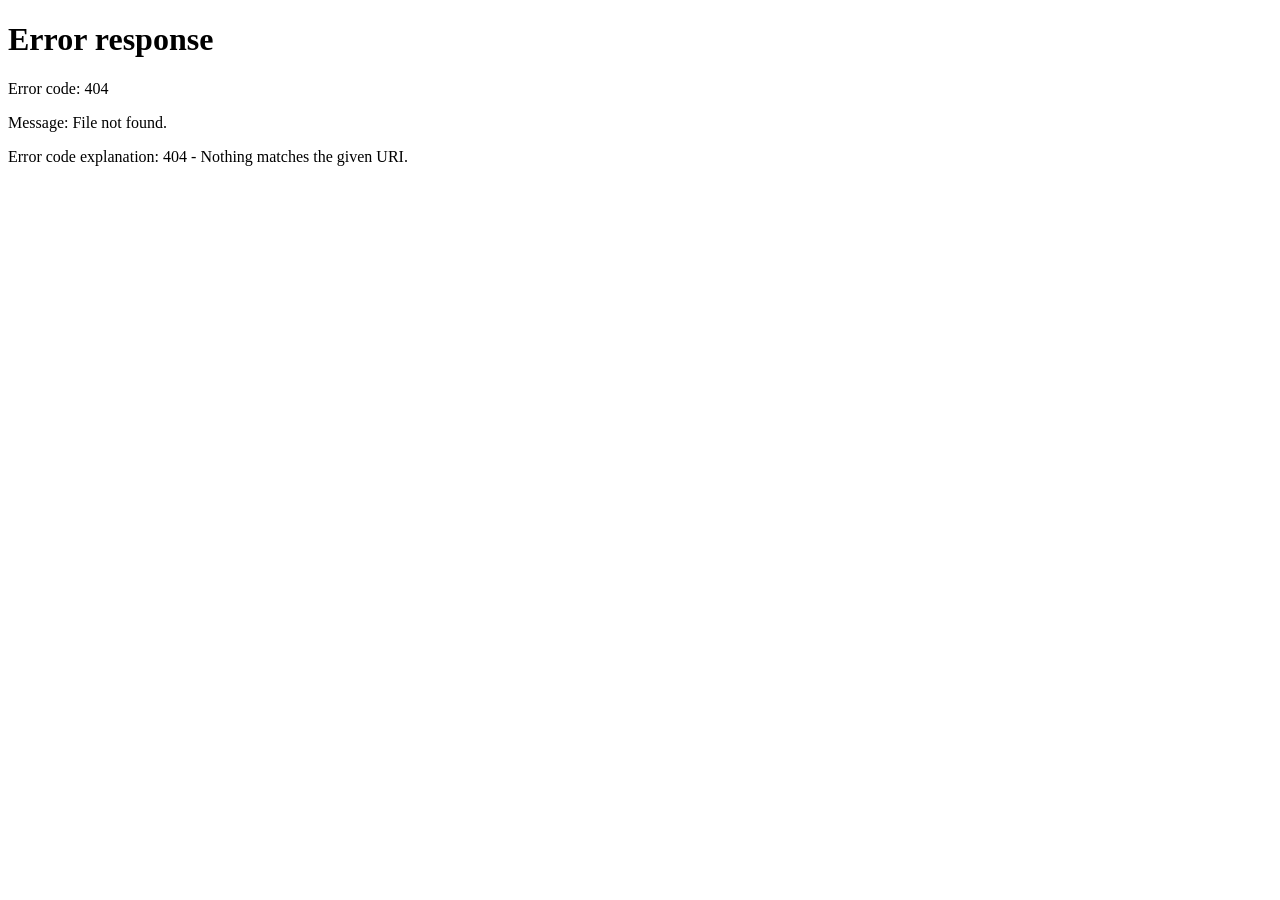
==== admin.html @ fa13e210 "Add files via upload" ====
<!DOCTYPE html>
<html lang="zh-CN">
<head>
  <meta charset="UTF-8">
  <title>管理员后台</title>
  <link rel="stylesheet" href="style.css">
  <style>
    .section {
      background: rgba(255,255,255,0.08);
      padding: 20px;
      border-radius: 14px;
      margin: 20px 0;
    }
    .item {
      display: flex;
      justify-content: space-between;
      align-items: center;
      padding: 10px;
      background: rgba(255,255,255,0.05);
      border-radius: 8px;
      margin: 6px 0;
    }
    .danger {
      background: #ff4757;
    }
  </style>
</head>
<body>
  <div class="admin-container">
    <h1>管理员面板</h1>
    <button onclick="location.href='chat.html'">← 返回聊天大厅</button>

    <div class="section">
      <h2>用户管理</h2>
      <div id="userList"></div>
    </div>

    <div class="section">
      <h2>聊天记录管理</h2>
      <button onclick="clearAll()" class="danger">清空所有聊天记录</button>
      <div id="msgList"></div>
    </div>
  </div>

  <script>
    const FIREBASE_URL = "https://chat-room-18a1c-default-rtdb.asia-southeast1.firebasedatabase.app/";
    const currentUser = JSON.parse(localStorage.getItem("currentUser"));
    if (!currentUser || currentUser.user !== "admin") {
      alert("你没有管理员权限！");
      location.href = "index.html";
    }

    function loadUsers() {
      fetch(FIREBASE_URL + "users.json")
        .then(res => res.json())
        .then(users => {
          const box = document.getElementById("userList");
          box.innerHTML = "";
          for (let id in users) {
            const u = users[id];
            if (u.user === "admin") continue;
            const div = document.createElement("div");
            div.className = "item";
            div.innerHTML = `
              <span>账号：${u.user}</span>
              <button class="danger" onclick="deleteUser('${id}')">删除用户</button>
            `;
            box.appendChild(div);
          }
        });
    }

    function deleteUser(id) {
      if (!confirm("确定删除此用户？")) return;
      fetch(FIREBASE_URL + "users/" + id + ".json", { method: "DELETE" })
        .then(() => loadUsers());
    }

    function loadMessages() {
      fetch(FIREBASE_URL + "messages.json")
        .then(res => res.json())
        .then(data => {
          const box = document.getElementById("msgList");
          box.innerHTML = "";
          for (let id in data) {
            const m = data[id];
            const div = document.createElement("div");
            div.className = "item";
            div.innerHTML = `
              <span>${m.user}: ${m.text || m.name || "文件"}</span>
              <button class="danger" onclick="delMsg('${id}')">删除</button>
            `;
            box.appendChild(div);
          }
        });
    }

    function delMsg(id) {
      if (!confirm("确定删除这条消息？")) return;
      fetch(FIREBASE_URL + "messages/" + id + ".json", { method: "DELETE" })
        .then(() => loadMessages());
    }

    function clearAll() {
      if (!confirm("⚠️ 清空所有聊天记录？")) return;
      fetch(FIREBASE_URL + "messages.json", { method: "DELETE" })
        .then(() => loadMessages());
    }

    window.onload = function() {
      loadUsers();
      loadMessages();
    };
  </script>
</body>
</html>
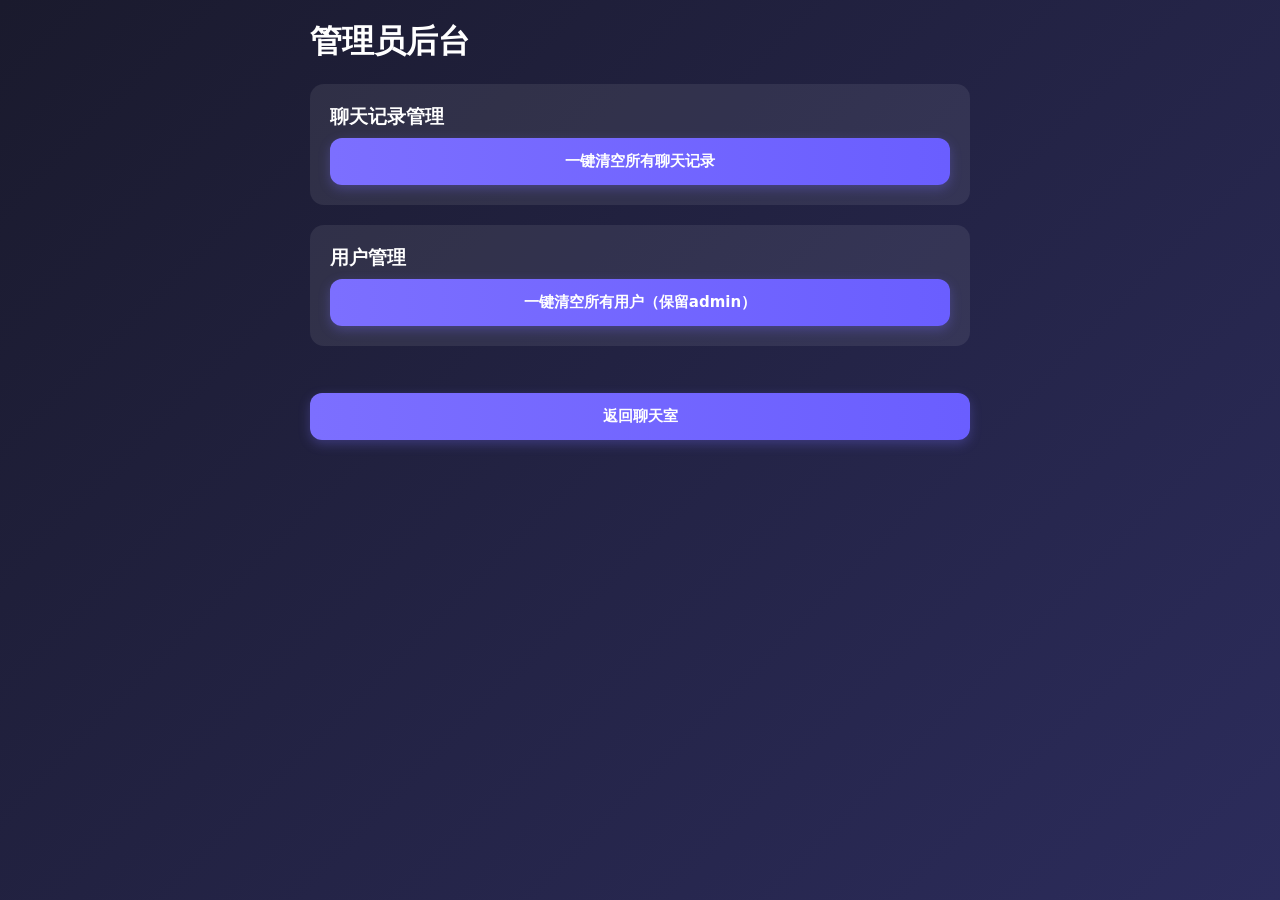
==== commit aaeedbe2: "Add files via upload" ====
--- a/admin.html
+++ b/admin.html
@@ -1,116 +1,66 @@
 <!DOCTYPE html>
 <html lang="zh-CN">
 <head>
-  <meta charset="UTF-8">
-  <title>管理员后台</title>
-  <link rel="stylesheet" href="style.css">
-  <style>
-    .section {
-      background: rgba(255,255,255,0.08);
-      padding: 20px;
-      border-radius: 14px;
-      margin: 20px 0;
-    }
-    .item {
-      display: flex;
-      justify-content: space-between;
-      align-items: center;
-      padding: 10px;
-      background: rgba(255,255,255,0.05);
-      border-radius: 8px;
-      margin: 6px 0;
-    }
-    .danger {
-      background: #ff4757;
-    }
-  </style>
+<meta charset="UTF-8">
+<meta name="viewport" content="width=device-width, initial-scale=1.0">
+<title>管理员后台</title>
+<link rel="stylesheet" href="style.css">
 </head>
 <body>
-  <div class="admin-container">
-    <h1>管理员面板</h1>
-    <button onclick="location.href='chat.html'">← 返回聊天大厅</button>
+<div class="admin-container">
+  <h1>管理员后台</h1>
 
-    <div class="section">
-      <h2>用户管理</h2>
-      <div id="userList"></div>
-    </div>
-
-    <div class="section">
-      <h2>聊天记录管理</h2>
-      <button onclick="clearAll()" class="danger">清空所有聊天记录</button>
-      <div id="msgList"></div>
-    </div>
+  <div class="section">
+    <h3>聊天记录管理</h3>
+    <button onclick="clearAllMessages()" class="danger">一键清空所有聊天记录</button>
   </div>
 
-  <script>
-    const FIREBASE_URL = "https://chat-room-18a1c-default-rtdb.asia-southeast1.firebasedatabase.app/";
-    const currentUser = JSON.parse(localStorage.getItem("currentUser"));
-    if (!currentUser || currentUser.user !== "admin") {
-      alert("你没有管理员权限！");
-      location.href = "index.html";
+  <div class="section">
+    <h3>用户管理</h3>
+    <button onclick="clearAllUsers()" class="danger">一键清空所有用户（保留admin）</button>
+  </div>
+
+  <br>
+  <button onclick="location.href='chat.html'">返回聊天室</button>
+</div>
+
+<script>
+// 账号数据库（不变）
+const USER_DB = "https://chat-room-18a1c-default-rtdb.asia-southeast1.firebasedatabase.app/";
+
+// 你新的聊天数据库（关键！）
+const CHAT_DB = "https://chat-room-18a1c-40001-default-rtdb.asia-southeast1.firebasedatabase.app/";
+
+// 清空聊天记录
+function clearAllMessages() {
+  if (!confirm("确定要清空所有聊天记录吗？此操作不可恢复！")) return;
+
+  fetch(CHAT_DB + "messages.json", {
+    method: "DELETE"
+  })
+  .then(res => {
+    alert("已清空所有聊天记录！");
+    location.reload();
+  })
+  .catch(err => {
+    alert("清空失败：" + err);
+  });
+}
+
+// 清空用户（保留admin）
+function clearAllUsers() {
+  if (!confirm("确定清空所有用户？仅保留管理员 admin！")) return;
+
+  fetch(USER_DB + "users.json")
+  .then(res => res.json())
+  .then(users => {
+    for (let id in users) {
+      if (users[id].user === "admin") continue;
+      fetch(USER_DB + "users/" + id + ".json", { method: "DELETE" });
     }
-
-    function loadUsers() {
-      fetch(FIREBASE_URL + "users.json")
-        .then(res => res.json())
-        .then(users => {
-          const box = document.getElementById("userList");
-          box.innerHTML = "";
-          for (let id in users) {
-            const u = users[id];
-            if (u.user === "admin") continue;
-            const div = document.createElement("div");
-            div.className = "item";
-            div.innerHTML = `
-              <span>账号：${u.user}</span>
-              <button class="danger" onclick="deleteUser('${id}')">删除用户</button>
-            `;
-            box.appendChild(div);
-          }
-        });
-    }
-
-    function deleteUser(id) {
-      if (!confirm("确定删除此用户？")) return;
-      fetch(FIREBASE_URL + "users/" + id + ".json", { method: "DELETE" })
-        .then(() => loadUsers());
-    }
-
-    function loadMessages() {
-      fetch(FIREBASE_URL + "messages.json")
-        .then(res => res.json())
-        .then(data => {
-          const box = document.getElementById("msgList");
-          box.innerHTML = "";
-          for (let id in data) {
-            const m = data[id];
-            const div = document.createElement("div");
-            div.className = "item";
-            div.innerHTML = `
-              <span>${m.user}: ${m.text || m.name || "文件"}</span>
-              <button class="danger" onclick="delMsg('${id}')">删除</button>
-            `;
-            box.appendChild(div);
-          }
-        });
-    }
-
-    function delMsg(id) {
-      if (!confirm("确定删除这条消息？")) return;
-      fetch(FIREBASE_URL + "messages/" + id + ".json", { method: "DELETE" })
-        .then(() => loadMessages());
-    }
-
-    function clearAll() {
-      if (!confirm("⚠️ 清空所有聊天记录？")) return;
-      fetch(FIREBASE_URL + "messages.json", { method: "DELETE" })
-        .then(() => loadMessages());
-    }
-
-    window.onload = function() {
-      loadUsers();
-      loadMessages();
-    };
-  </script>
+    alert("已清空普通用户！");
+  });
+}
+</script>
 </body>
 </html>
--- a/style.css
+++ b/style.css
@@ -0,0 +1,207 @@
+* {
+  margin: 0;
+  padding: 0;
+  box-sizing: border-box;
+  font-family: system-ui, -apple-system, sans-serif;
+}
+
+body {
+  background: linear-gradient(135deg, #1a1a2d, #2c2c5c);
+  min-height: 100vh;
+  color: #fff;
+}
+
+.auth-container {
+  display: flex;
+  align-items: center;
+  justify-content: center;
+  height: 100vh;
+  padding: 20px;
+}
+
+.auth-card {
+  background: rgba(255, 255, 255, 0.08);
+  backdrop-filter: blur(20px);
+  border-radius: 20px;
+  padding: 40px 30px;
+  width: 100%;
+  max-width: 380px;
+  box-shadow: 0 8px 32px rgba(0,0,0,0.2);
+}
+
+.auth-card h2 {
+  text-align: center;
+  margin-bottom: 20px;
+  color: #e0e0ff;
+  font-size: 20px;
+}
+
+.auth-card input {
+  width: 100%;
+  padding: 14px 16px;
+  margin: 10px 0;
+  border-radius: 12px;
+  border: none;
+  background: rgba(255, 255, 255, 0.1);
+  color: #fff;
+  outline: none;
+  font-size: 15px;
+  transition: background 0.2s;
+}
+
+.auth-card input:focus {
+  background: rgba(255, 255, 255, 0.15);
+}
+
+/* ✨ 美化按钮：渐变 + 圆角 + 悬停效果 */
+.auth-card button,
+.chat-header button,
+.toolbar button,
+.input-box button,
+.admin-container button {
+  width: 100%;
+  padding: 14px;
+  border-radius: 12px;
+  border: none;
+  background: linear-gradient(90deg, #7c6fff, #6a5eff);
+  color: #fff;
+  font-weight: 600;
+  cursor: pointer;
+  margin-top: 8px;
+  font-size: 15px;
+  transition: all 0.2s ease;
+  box-shadow: 0 4px 12px rgba(124, 111, 255, 0.3);
+}
+
+.auth-card button:hover,
+.chat-header button:hover,
+.toolbar button:hover,
+.input-box button:hover,
+.admin-container button:hover {
+  transform: translateY(-2px);
+  box-shadow: 0 6px 16px rgba(124, 111, 255, 0.4);
+}
+
+.auth-card button:active,
+.chat-header button:active,
+.toolbar button:active,
+.input-box button:active,
+.admin-container button:active {
+  transform: translateY(0);
+}
+
+.divider {
+  height: 1px;
+  background: rgba(255, 255, 255, 0.1);
+  margin: 25px 0;
+}
+
+/* 聊天页面样式 */
+.chat-app {
+  max-width: 700px;
+  margin: 0 auto;
+  padding: 20px;
+}
+
+.chat-header {
+  display: flex;
+  justify-content: space-between;
+  align-items: center;
+  margin-bottom: 15px;
+}
+
+.chat-header h2 {
+  font-size: 20px;
+}
+
+.chat-header button {
+  width: auto;
+  padding: 10px 16px;
+}
+
+.messages {
+  height: 60vh;
+  overflow-y: auto;
+  background: rgba(0, 0, 0, 0.2);
+  padding: 15px;
+  border-radius: 14px;
+  margin-bottom: 15px;
+}
+
+.msg {
+  margin: 10px 0;
+  padding: 12px;
+  background: rgba(255, 255, 255, 0.1);
+  border-radius: 10px;
+}
+
+.msg .user {
+  font-weight: bold;
+  color: #7c6fff;
+}
+
+.toolbar {
+  display: flex;
+  gap: 10px;
+  margin-bottom: 10px;
+}
+
+.toolbar button {
+  flex: 1;
+  padding: 10px;
+  font-size: 14px;
+}
+
+.input-box {
+  display: flex;
+  gap: 10px;
+}
+
+.input-box input {
+  flex: 1;
+  padding: 14px 16px;
+  border-radius: 12px;
+  border: none;
+  background: rgba(255, 255, 255, 0.1);
+  color: #fff;
+  outline: none;
+  font-size: 15px;
+}
+
+.input-box button {
+  width: auto;
+  padding: 14px 24px;
+}
+
+/* 管理员页面样式 */
+.admin-container {
+  max-width: 700px;
+  margin: 0 auto;
+  padding: 20px;
+}
+
+.section {
+  background: rgba(255, 255, 255, 0.08);
+  padding: 20px;
+  border-radius: 14px;
+  margin: 20px 0;
+}
+
+.item {
+  display: flex;
+  justify-content: space-between;
+  align-items: center;
+  padding: 10px;
+  background: rgba(255, 255, 255, 0.05);
+  border-radius: 8px;
+  margin: 6px 0;
+}
+
+.danger {
+  background: #ff4757;
+  box-shadow: 0 4px 12px rgba(255, 71, 87, 0.3);
+}
+
+.danger:hover {
+  background: #ff6b7a;
+}
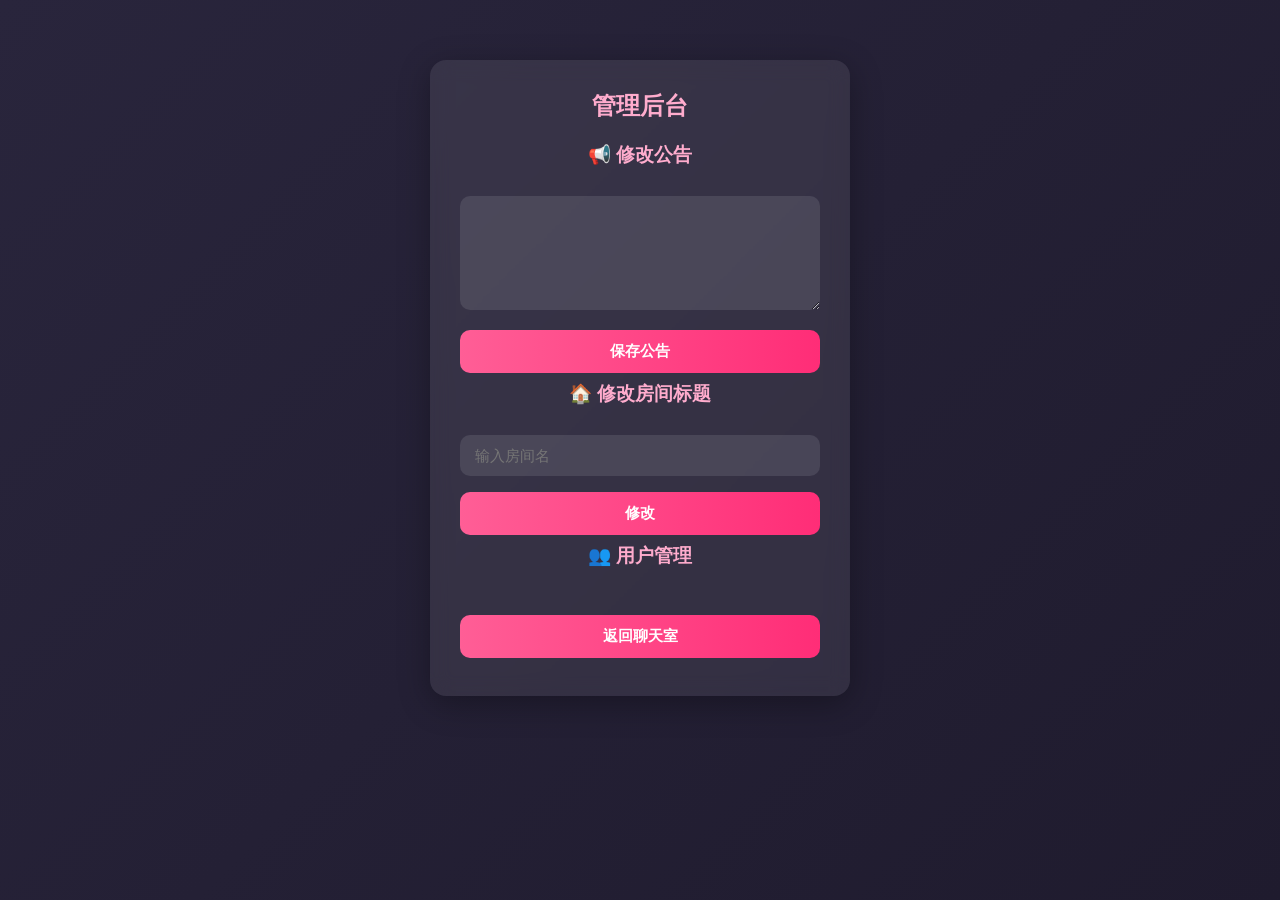
==== commit cbb38d55: "Add files via upload" ====
--- a/admin.html
+++ b/admin.html
@@ -2,64 +2,103 @@
 <html lang="zh-CN">
 <head>
 <meta charset="UTF-8">
-<meta name="viewport" content="width=device-width, initial-scale=1.0">
-<title>管理员后台</title>
+<title>管理后台</title>
 <link rel="stylesheet" href="style.css">
 </head>
 <body>
-<div class="admin-container">
-  <h1>管理员后台</h1>
+<div class="box">
+  <h2>管理后台</h2>
 
-  <div class="section">
-    <h3>聊天记录管理</h3>
-    <button onclick="clearAllMessages()" class="danger">一键清空所有聊天记录</button>
-  </div>
+  <h3>📢 修改公告</h3>
+  <textarea id="noticeContent" rows="5"></textarea>
+  <button onclick="saveNotice()">保存公告</button>
 
-  <div class="section">
-    <h3>用户管理</h3>
-    <button onclick="clearAllUsers()" class="danger">一键清空所有用户（保留admin）</button>
-  </div>
+  <h3>🏠 修改房间标题</h3>
+  <input id="roomName" placeholder="输入房间名">
+  <button onclick="saveRoomName()">修改</button>
+
+  <h3>👥 用户管理</h3>
+  <div id="userList"></div>
 
   <br>
-  <button onclick="location.href='chat.html'">返回聊天室</button>
+  <button onclick="location='chat.html'">返回聊天室</button>
 </div>
 
 <script>
-// 账号数据库（不变）
-const USER_DB = "https://chat-room-18a1c-default-rtdb.asia-southeast1.firebasedatabase.app/";
+const UDB = "https://chat-room-18a1c-default-rtdb.asia-southeast1.firebasedatabase.app/";
+const CDB = "https://chat-room-18a1c-40001-default-rtdb.asia-southeast1.firebasedatabase.app/";
 
-// 你新的聊天数据库（关键！）
-const CHAT_DB = "https://chat-room-18a1c-40001-default-rtdb.asia-southeast1.firebasedatabase.app/";
+window.onload = async () => {
+  loadNotice();
+  loadRoomName();
+  loadUserList();
+};
 
-// 清空聊天记录
-function clearAllMessages() {
-  if (!confirm("确定要清空所有聊天记录吗？此操作不可恢复！")) return;
-
-  fetch(CHAT_DB + "messages.json", {
-    method: "DELETE"
-  })
-  .then(res => {
-    alert("已清空所有聊天记录！");
-    location.reload();
-  })
-  .catch(err => {
-    alert("清空失败：" + err);
+// 公告
+async function loadNotice(){
+  let r = await fetch(CDB + "notice.json");
+  let d = await r.json();
+  document.getElementById("noticeContent").value = d?.content || "";
+}
+async function saveNotice(){
+  let v = document.getElementById("noticeContent").value;
+  await fetch(CDB + "notice.json", {
+    method:"PUT",
+    body:JSON.stringify({ content: v })
   });
+  alert("公告已保存");
 }
 
-// 清空用户（保留admin）
-function clearAllUsers() {
-  if (!confirm("确定清空所有用户？仅保留管理员 admin！")) return;
+// 房间名
+async function loadRoomName(){
+  let r = await fetch(CDB + "room.json");
+  let d = await r.json();
+  document.getElementById("roomName").value = d?.name || "";
+}
+async function saveRoomName(){
+  let v = document.getElementById("roomName").value;
+  await fetch(CDB + "room.json", {
+    method:"PUT",
+    body:JSON.stringify({ name: v })
+  });
+  alert("已修改");
+}
 
-  fetch(USER_DB + "users.json")
-  .then(res => res.json())
-  .then(users => {
-    for (let id in users) {
-      if (users[id].user === "admin") continue;
-      fetch(USER_DB + "users/" + id + ".json", { method: "DELETE" });
-    }
-    alert("已清空普通用户！");
+// 用户列表
+async function loadUserList(){
+  let r = await fetch(UDB + "users.json");
+  let d = await r.json();
+  let box = document.getElementById("userList");
+  box.innerHTML = "";
+  for(let id in d){
+    let u = d[id];
+    let div = document.createElement("div");
+    div.className = "user-item";
+    div.innerHTML = `
+      ${u.user} ${u.role=="admin"?"[管理员]":""} ${u.ban==1?"[禁言]":""}
+      <div>
+        <button onclick="delUser('${id}')">删除用户</button>
+        <button onclick="setBan('${id}',${u.ban==1?0:1})">
+          ${u.ban==1?"解除禁言":"禁言"}
+        </button>
+      </div>
+    `;
+    box.appendChild(div);
+  }
+}
+
+async function delUser(id){
+  if(!confirm("确定删除此用户？")) return;
+  await fetch(UDB + "users/"+id+".json", { method:"DELETE" });
+  loadUserList();
+}
+
+async function setBan(id, val){
+  await fetch(UDB + "users/"+id+"/ban.json", {
+    method:"PUT",
+    body:val
   });
+  loadUserList();
 }
 </script>
 </body>
--- a/style.css
+++ b/style.css
@@ -1,207 +1,160 @@
 * {
-  margin: 0;
-  padding: 0;
-  box-sizing: border-box;
-  font-family: system-ui, -apple-system, sans-serif;
+  margin:0; padding:0; box-sizing:border-box;
+}
+body {
+  background: linear-gradient(135deg, #29253c, #1f1b2e);
+  color:#fff;
+  min-height:100vh;
+  font-family: "Microsoft YaHei", sans-serif;
+  padding:10px;
 }
 
-body {
-  background: linear-gradient(135deg, #1a1a2d, #2c2c5c);
-  min-height: 100vh;
-  color: #fff;
+.login-box, .box {
+  max-width:420px;
+  margin:50px auto;
+  background:rgba(255,255,255,0.08);
+  backdrop-filter:blur(10px);
+  border-radius:16px;
+  padding:30px;
+  box-shadow:0 8px 32px rgba(0,0,0,0.3);
+}
+.login-box h2, .box h2, .box h3 {
+  text-align:center;
+  margin-bottom:20px;
+  color:#ffaccd;
+}
+input,button,textarea {
+  width:100%;
+  padding:12px 15px;
+  margin:8px 0;
+  border-radius:10px;
+  border:none; outline:none;
+  font-size:15px;
+}
+input,textarea {
+  background:rgba(255,255,255,0.1);
+  color:#fff;
+}
+button {
+  background:linear-gradient(90deg,#ff5e96,#ff2d77);
+  color:#fff; font-weight:bold;
+  cursor:pointer;
+}
+button:hover {
+  opacity:0.9;
 }
 
-.auth-container {
-  display: flex;
-  align-items: center;
-  justify-content: center;
-  height: 100vh;
-  padding: 20px;
+#chatWrapper {
+  max-width:700px;
+  margin:0 auto;
+  height:100vh;
+  display:flex;
+  flex-direction:column;
+}
+.header {
+  display:flex;
+  justify-content:space-between;
+  align-items:center;
+  padding:12px;
+  background:rgba(0,0,0,0.3);
+  border-radius:12px;
+  margin-bottom:10px;
+}
+.header button {
+  width:auto;
+  padding:8px 12px;
+  margin-left:6px;
+}
+#msgBox {
+  flex:1;
+  overflow-y:auto;
+  background:rgba(0,0,0,0.2);
+  border-radius:12px;
+  padding:15px;
+  margin-bottom:10px;
+}
+.msg-item {
+  background:rgba(255,255,255,0.08);
+  padding:10px 14px;
+  border-radius:12px;
+  margin-bottom:10px;
+  position:relative;
+}
+.msg-item b {
+  color:#ff9ccc;
+}
+.msg-item small {
+  color:#aaa; font-size:12px;
+}
+.msg-img {
+  max-width:220px;
+  border-radius:10px;
+  margin-top:6px;
+}
+.del-msg-btn {
+  position:absolute;
+  right:8px; top:8px;
+  background:#ff4444;
+  font-size:12px;
+  padding:4px 8px;
+  width:auto;
+}
+.input-bar {
+  display:flex; gap:8px;
+}
+.input-bar input {
+  flex:1;
+}
+.input-bar button {
+  width:auto; padding:0 16px;
 }
 
-.auth-card {
-  background: rgba(255, 255, 255, 0.08);
-  backdrop-filter: blur(20px);
-  border-radius: 20px;
-  padding: 40px 30px;
-  width: 100%;
-  max-width: 380px;
-  box-shadow: 0 8px 32px rgba(0,0,0,0.2);
+.modal {
+  position:fixed;
+  inset:0;
+  background:rgba(0,0,0,0.85);
+  display:flex;
+  align-items:center;
+  justify-content:center;
+  z-index:999;
+}
+.modal-body {
+  background:#252238;
+  width:90%; max-width:400px;
+  padding:25px;
+  border-radius:16px;
+}
+.notice-content {
+  height:200px;
+  overflow-y:auto;
+  background:#1a172b;
+  padding:12px;
+  border-radius:8px;
+  margin:12px 0;
+  line-height:1.6;
+}
+.love-text {
+  text-align:center;
+  color:#ff88bb;
+  font-weight:bold;
+  margin:10px 0;
+}
+#agreeBtn:disabled {
+  background:#666;
+  cursor:not-allowed;
 }
 
-.auth-card h2 {
-  text-align: center;
-  margin-bottom: 20px;
-  color: #e0e0ff;
-  font-size: 20px;
+.user-item {
+  background:rgba(255,255,255,0.08);
+  padding:10px;
+  border-radius:10px;
+  margin:6px 0;
+  display:flex;
+  justify-content:space-between;
+  align-items:center;
 }
-
-.auth-card input {
-  width: 100%;
-  padding: 14px 16px;
-  margin: 10px 0;
-  border-radius: 12px;
-  border: none;
-  background: rgba(255, 255, 255, 0.1);
-  color: #fff;
-  outline: none;
-  font-size: 15px;
-  transition: background 0.2s;
+.user-item button {
+  width:auto;
+  padding:6px 10px;
+  margin-left:6px;
 }
-
-.auth-card input:focus {
-  background: rgba(255, 255, 255, 0.15);
-}
-
-/* ✨ 美化按钮：渐变 + 圆角 + 悬停效果 */
-.auth-card button,
-.chat-header button,
-.toolbar button,
-.input-box button,
-.admin-container button {
-  width: 100%;
-  padding: 14px;
-  border-radius: 12px;
-  border: none;
-  background: linear-gradient(90deg, #7c6fff, #6a5eff);
-  color: #fff;
-  font-weight: 600;
-  cursor: pointer;
-  margin-top: 8px;
-  font-size: 15px;
-  transition: all 0.2s ease;
-  box-shadow: 0 4px 12px rgba(124, 111, 255, 0.3);
-}
-
-.auth-card button:hover,
-.chat-header button:hover,
-.toolbar button:hover,
-.input-box button:hover,
-.admin-container button:hover {
-  transform: translateY(-2px);
-  box-shadow: 0 6px 16px rgba(124, 111, 255, 0.4);
-}
-
-.auth-card button:active,
-.chat-header button:active,
-.toolbar button:active,
-.input-box button:active,
-.admin-container button:active {
-  transform: translateY(0);
-}
-
-.divider {
-  height: 1px;
-  background: rgba(255, 255, 255, 0.1);
-  margin: 25px 0;
-}
-
-/* 聊天页面样式 */
-.chat-app {
-  max-width: 700px;
-  margin: 0 auto;
-  padding: 20px;
-}
-
-.chat-header {
-  display: flex;
-  justify-content: space-between;
-  align-items: center;
-  margin-bottom: 15px;
-}
-
-.chat-header h2 {
-  font-size: 20px;
-}
-
-.chat-header button {
-  width: auto;
-  padding: 10px 16px;
-}
-
-.messages {
-  height: 60vh;
-  overflow-y: auto;
-  background: rgba(0, 0, 0, 0.2);
-  padding: 15px;
-  border-radius: 14px;
-  margin-bottom: 15px;
-}
-
-.msg {
-  margin: 10px 0;
-  padding: 12px;
-  background: rgba(255, 255, 255, 0.1);
-  border-radius: 10px;
-}
-
-.msg .user {
-  font-weight: bold;
-  color: #7c6fff;
-}
-
-.toolbar {
-  display: flex;
-  gap: 10px;
-  margin-bottom: 10px;
-}
-
-.toolbar button {
-  flex: 1;
-  padding: 10px;
-  font-size: 14px;
-}
-
-.input-box {
-  display: flex;
-  gap: 10px;
-}
-
-.input-box input {
-  flex: 1;
-  padding: 14px 16px;
-  border-radius: 12px;
-  border: none;
-  background: rgba(255, 255, 255, 0.1);
-  color: #fff;
-  outline: none;
-  font-size: 15px;
-}
-
-.input-box button {
-  width: auto;
-  padding: 14px 24px;
-}
-
-/* 管理员页面样式 */
-.admin-container {
-  max-width: 700px;
-  margin: 0 auto;
-  padding: 20px;
-}
-
-.section {
-  background: rgba(255, 255, 255, 0.08);
-  padding: 20px;
-  border-radius: 14px;
-  margin: 20px 0;
-}
-
-.item {
-  display: flex;
-  justify-content: space-between;
-  align-items: center;
-  padding: 10px;
-  background: rgba(255, 255, 255, 0.05);
-  border-radius: 8px;
-  margin: 6px 0;
-}
-
-.danger {
-  background: #ff4757;
-  box-shadow: 0 4px 12px rgba(255, 71, 87, 0.3);
-}
-
-.danger:hover {
-  background: #ff6b7a;
-}
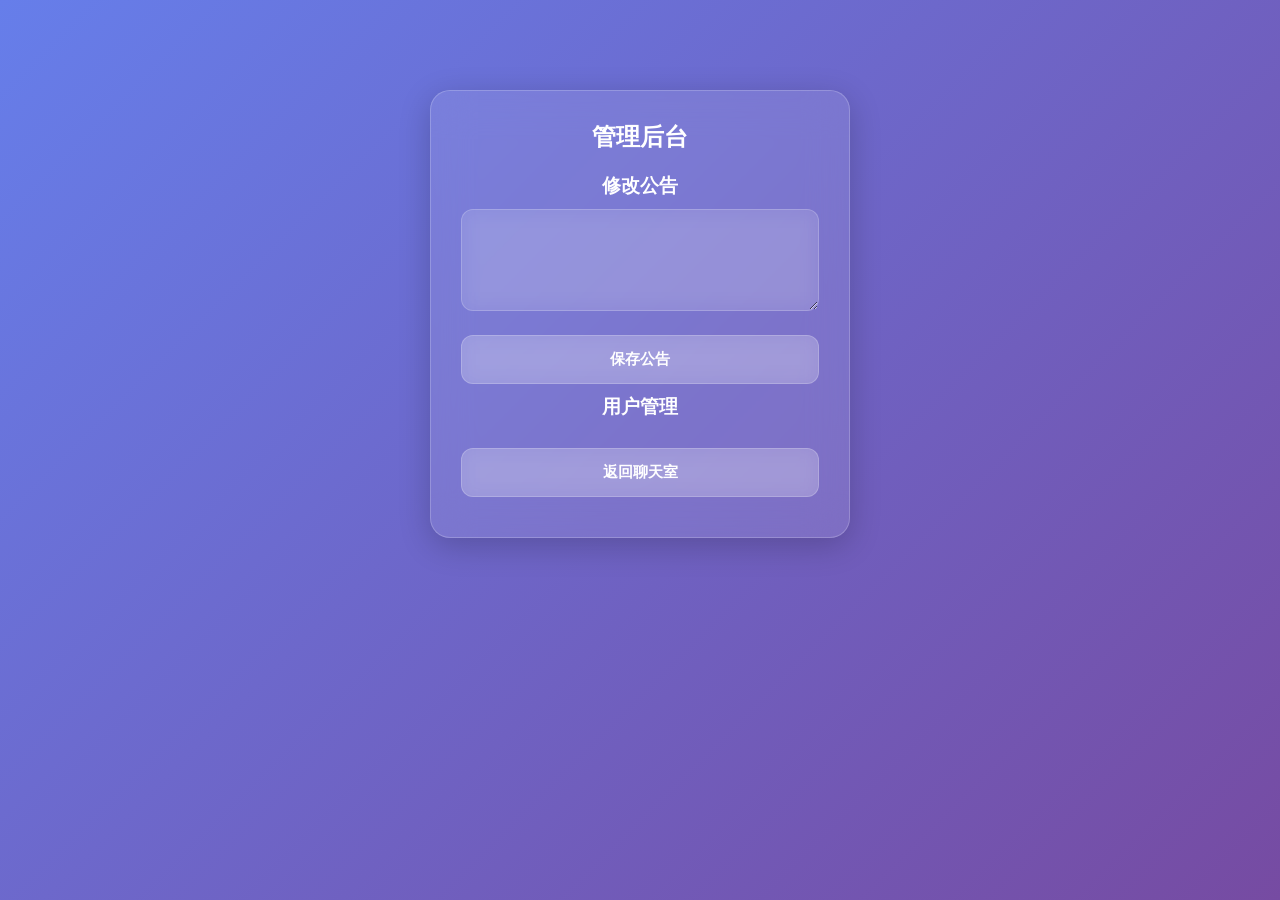
==== commit 9140f7cd: "Add files via upload" ====
--- a/admin.html
+++ b/admin.html
@@ -6,18 +6,13 @@
 <link rel="stylesheet" href="style.css">
 </head>
 <body>
-<div class="box">
+<div class="glass-box">
   <h2>管理后台</h2>
-
-  <h3>📢 修改公告</h3>
-  <textarea id="noticeContent" rows="5"></textarea>
+  <h3>修改公告</h3>
+  <textarea id="noticeContent" rows="4"></textarea>
   <button onclick="saveNotice()">保存公告</button>
 
-  <h3>🏠 修改房间标题</h3>
-  <input id="roomName" placeholder="输入房间名">
-  <button onclick="saveRoomName()">修改</button>
-
-  <h3>👥 用户管理</h3>
+  <h3>用户管理</h3>
   <div id="userList"></div>
 
   <br>
@@ -29,76 +24,47 @@
 const CDB = "https://chat-room-18a1c-40001-default-rtdb.asia-southeast1.firebasedatabase.app/";
 
 window.onload = async () => {
-  loadNotice();
-  loadRoomName();
-  loadUserList();
-};
-
-// 公告
-async function loadNotice(){
   let r = await fetch(CDB + "notice.json");
   let d = await r.json();
   document.getElementById("noticeContent").value = d?.content || "";
-}
-async function saveNotice(){
+  loadUsers();
+};
+
+async function saveNotice() {
   let v = document.getElementById("noticeContent").value;
-  await fetch(CDB + "notice.json", {
-    method:"PUT",
-    body:JSON.stringify({ content: v })
-  });
-  alert("公告已保存");
+  await fetch(CDB + "notice.json", { method: "PUT", body: JSON.stringify({ content: v }) });
+  alert("保存成功");
 }
 
-// 房间名
-async function loadRoomName(){
-  let r = await fetch(CDB + "room.json");
-  let d = await r.json();
-  document.getElementById("roomName").value = d?.name || "";
-}
-async function saveRoomName(){
-  let v = document.getElementById("roomName").value;
-  await fetch(CDB + "room.json", {
-    method:"PUT",
-    body:JSON.stringify({ name: v })
-  });
-  alert("已修改");
-}
-
-// 用户列表
-async function loadUserList(){
+async function loadUsers() {
   let r = await fetch(UDB + "users.json");
   let d = await r.json();
   let box = document.getElementById("userList");
   box.innerHTML = "";
-  for(let id in d){
+  for (let id in d) {
     let u = d[id];
     let div = document.createElement("div");
     div.className = "user-item";
     div.innerHTML = `
       ${u.user} ${u.role=="admin"?"[管理员]":""} ${u.ban==1?"[禁言]":""}
       <div>
-        <button onclick="delUser('${id}')">删除用户</button>
-        <button onclick="setBan('${id}',${u.ban==1?0:1})">
-          ${u.ban==1?"解除禁言":"禁言"}
-        </button>
+        <button onclick="delUser('${id}')">删除</button>
+        <button onclick="ban('${id}',${u.ban==1?0:1})">${u.ban==1?"解禁":"禁言"}</button>
       </div>
     `;
     box.appendChild(div);
   }
 }
 
-async function delUser(id){
-  if(!confirm("确定删除此用户？")) return;
-  await fetch(UDB + "users/"+id+".json", { method:"DELETE" });
-  loadUserList();
+async function delUser(id) {
+  if (!confirm("删除用户？")) return;
+  await fetch(UDB + "users/" + id + ".json", { method: "DELETE" });
+  loadUsers();
 }
 
-async function setBan(id, val){
-  await fetch(UDB + "users/"+id+"/ban.json", {
-    method:"PUT",
-    body:val
-  });
-  loadUserList();
+async function ban(id, val) {
+  await fetch(UDB + "users/" + id + "/ban.json", { method: "PUT", body: val });
+  loadUsers();
 }
 </script>
 </body>
--- a/style.css
+++ b/style.css
@@ -1,160 +1,219 @@
 * {
-  margin:0; padding:0; box-sizing:border-box;
-}
+  margin: 0;
+  padding: 0;
+  box-sizing: border-box;
+}
+
 body {
-  background: linear-gradient(135deg, #29253c, #1f1b2e);
-  color:#fff;
-  min-height:100vh;
   font-family: "Microsoft YaHei", sans-serif;
-  padding:10px;
-}
-
-.login-box, .box {
-  max-width:420px;
-  margin:50px auto;
-  background:rgba(255,255,255,0.08);
-  backdrop-filter:blur(10px);
-  border-radius:16px;
-  padding:30px;
-  box-shadow:0 8px 32px rgba(0,0,0,0.3);
-}
-.login-box h2, .box h2, .box h3 {
-  text-align:center;
-  margin-bottom:20px;
-  color:#ffaccd;
-}
-input,button,textarea {
-  width:100%;
-  padding:12px 15px;
-  margin:8px 0;
-  border-radius:10px;
-  border:none; outline:none;
-  font-size:15px;
-}
-input,textarea {
-  background:rgba(255,255,255,0.1);
-  color:#fff;
-}
+  background: linear-gradient(135deg, #667eea, #764ba2);
+  min-height: 100vh;
+  padding: 10px;
+  color: #fff;
+}
+
+/* 液态玻璃核心 */
+.glass-box {
+  background: rgba(255, 255, 255, 0.1);
+  backdrop-filter: blur(20px);
+  -webkit-backdrop-filter: blur(20px);
+  border: 1px solid rgba(255, 255, 255, 0.2);
+  box-shadow: 0 8px 32px rgba(0, 0, 0, 0.2);
+  border-radius: 20px;
+  max-width: 420px;
+  margin: 80px auto;
+  padding: 30px;
+  text-align: center;
+}
+
+.glass-box h2 {
+  margin-bottom: 20px;
+  font-size: 24px;
+}
+
+input, button, textarea {
+  width: 100%;
+  padding: 14px 16px;
+  margin: 10px 0;
+  border-radius: 12px;
+  border: 1px solid rgba(255,255,255,0.2);
+  outline: none;
+  font-size: 15px;
+  background: rgba(255, 255, 255, 0.1);
+  color: #fff;
+  backdrop-filter: blur(10px);
+}
+
+input::placeholder, textarea::placeholder {
+  color: rgba(255, 255, 255, 0.7);
+}
+
 button {
-  background:linear-gradient(90deg,#ff5e96,#ff2d77);
-  color:#fff; font-weight:bold;
-  cursor:pointer;
-}
+  background: rgba(255, 255, 255, 0.2);
+  font-weight: bold;
+  cursor: pointer;
+  transition: 0.2s;
+}
+
 button:hover {
-  opacity:0.9;
-}
-
+  background: rgba(255, 255, 255, 0.3);
+}
+
+.link-text {
+  margin-top: 10px;
+  color: rgba(255,255,255,0.8);
+  font-size: 14px;
+}
+
+.link-text span {
+  color: #fff;
+  font-weight: bold;
+  cursor: pointer;
+}
+
+/* 聊天室 */
 #chatWrapper {
-  max-width:700px;
-  margin:0 auto;
-  height:100vh;
-  display:flex;
-  flex-direction:column;
-}
-.header {
-  display:flex;
-  justify-content:space-between;
-  align-items:center;
-  padding:12px;
-  background:rgba(0,0,0,0.3);
-  border-radius:12px;
-  margin-bottom:10px;
-}
-.header button {
-  width:auto;
-  padding:8px 12px;
-  margin-left:6px;
-}
-#msgBox {
-  flex:1;
-  overflow-y:auto;
-  background:rgba(0,0,0,0.2);
-  border-radius:12px;
-  padding:15px;
-  margin-bottom:10px;
-}
+  max-width: 700px;
+  margin: 0 auto;
+  height: 100vh;
+  display: flex;
+  flex-direction: column;
+  gap: 10px;
+}
+
+.chat-header {
+  display: flex;
+  justify-content: space-between;
+  align-items: center;
+  padding: 14px 16px;
+  background: rgba(255,255,255,0.1);
+  backdrop-filter: blur(20px);
+  border: 1px solid rgba(255,255,255,0.2);
+  border-radius: 16px;
+}
+
+.chat-header button {
+  width: auto;
+  padding: 8px 12px;
+  margin-left: 6px;
+}
+
+.msg-box {
+  flex: 1;
+  background: rgba(255,255,255,0.05);
+  backdrop-filter: blur(20px);
+  border: 1px solid rgba(255,255,255,0.1);
+  border-radius: 16px;
+  padding: 15px;
+  overflow-y: auto;
+}
+
 .msg-item {
-  background:rgba(255,255,255,0.08);
-  padding:10px 14px;
-  border-radius:12px;
-  margin-bottom:10px;
-  position:relative;
-}
+  background: rgba(255,255,255,0.1);
+  backdrop-filter: blur(10px);
+  border: 1px solid rgba(255,255,255,0.1);
+  padding: 10px 14px;
+  border-radius: 14px;
+  margin-bottom: 10px;
+  position: relative;
+}
+
 .msg-item b {
-  color:#ff9ccc;
-}
+  color: #fff;
+}
+
 .msg-item small {
-  color:#aaa; font-size:12px;
-}
+  color: rgba(255,255,255,0.6);
+  font-size: 12px;
+}
+
 .msg-img {
-  max-width:220px;
-  border-radius:10px;
-  margin-top:6px;
-}
-.del-msg-btn {
-  position:absolute;
-  right:8px; top:8px;
-  background:#ff4444;
-  font-size:12px;
-  padding:4px 8px;
-  width:auto;
-}
+  max-width: 220px;
+  border-radius: 10px;
+  margin-top: 6px;
+}
+
+.delBtn {
+  position: absolute;
+  right: 8px;
+  top: 8px;
+  background: rgba(255,80,80,0.3);
+  font-size: 12px;
+  padding: 4px 8px;
+  width: auto;
+}
+
 .input-bar {
-  display:flex; gap:8px;
-}
+  display: flex;
+  gap: 8px;
+}
+
 .input-bar input {
-  flex:1;
-}
+  flex: 1;
+}
+
 .input-bar button {
-  width:auto; padding:0 16px;
-}
-
+  width: auto;
+  padding: 0 16px;
+}
+
+/* 公告弹窗 */
 .modal {
-  position:fixed;
-  inset:0;
-  background:rgba(0,0,0,0.85);
-  display:flex;
-  align-items:center;
-  justify-content:center;
-  z-index:999;
-}
-.modal-body {
-  background:#252238;
-  width:90%; max-width:400px;
-  padding:25px;
-  border-radius:16px;
-}
+  position: fixed;
+  inset: 0;
+  background: rgba(0,0,0,0.4);
+  display: flex;
+  align-items: center;
+  justify-content: center;
+  z-index: 999;
+}
+
+.modal-glass {
+  background: rgba(255,255,255,0.15);
+  backdrop-filter: blur(25px);
+  border: 1px solid rgba(255,255,255,0.2);
+  width: 90%;
+  max-width: 400px;
+  padding: 25px;
+  border-radius: 20px;
+  text-align: center;
+}
+
 .notice-content {
-  height:200px;
-  overflow-y:auto;
-  background:#1a172b;
-  padding:12px;
-  border-radius:8px;
-  margin:12px 0;
-  line-height:1.6;
-}
+  height: 200px;
+  overflow-y: auto;
+  background: rgba(255,255,255,0.05);
+  border: 1px solid rgba(255,255,255,0.1);
+  border-radius: 12px;
+  padding: 12px;
+  margin: 12px 0;
+  text-align: left;
+  line-height: 1.6;
+}
+
 .love-text {
-  text-align:center;
-  color:#ff88bb;
-  font-weight:bold;
-  margin:10px 0;
-}
+  color: #fff;
+  font-weight: bold;
+  margin: 10px 0;
+}
+
 #agreeBtn:disabled {
-  background:#666;
-  cursor:not-allowed;
+  background: rgba(255,255,255,0.1);
+  cursor: not-allowed;
 }
 
 .user-item {
-  background:rgba(255,255,255,0.08);
-  padding:10px;
-  border-radius:10px;
-  margin:6px 0;
-  display:flex;
-  justify-content:space-between;
-  align-items:center;
-}
+  background: rgba(255,255,255,0.08);
+  padding: 10px;
+  border-radius: 10px;
+  margin: 6px 0;
+  display: flex;
+  justify-content: space-between;
+  align-items: center;
+}
+
 .user-item button {
-  width:auto;
-  padding:6px 10px;
-  margin-left:6px;
-}
+  width: auto;
+  padding: 6px 10px;
+  margin-left: 6px;
+}
